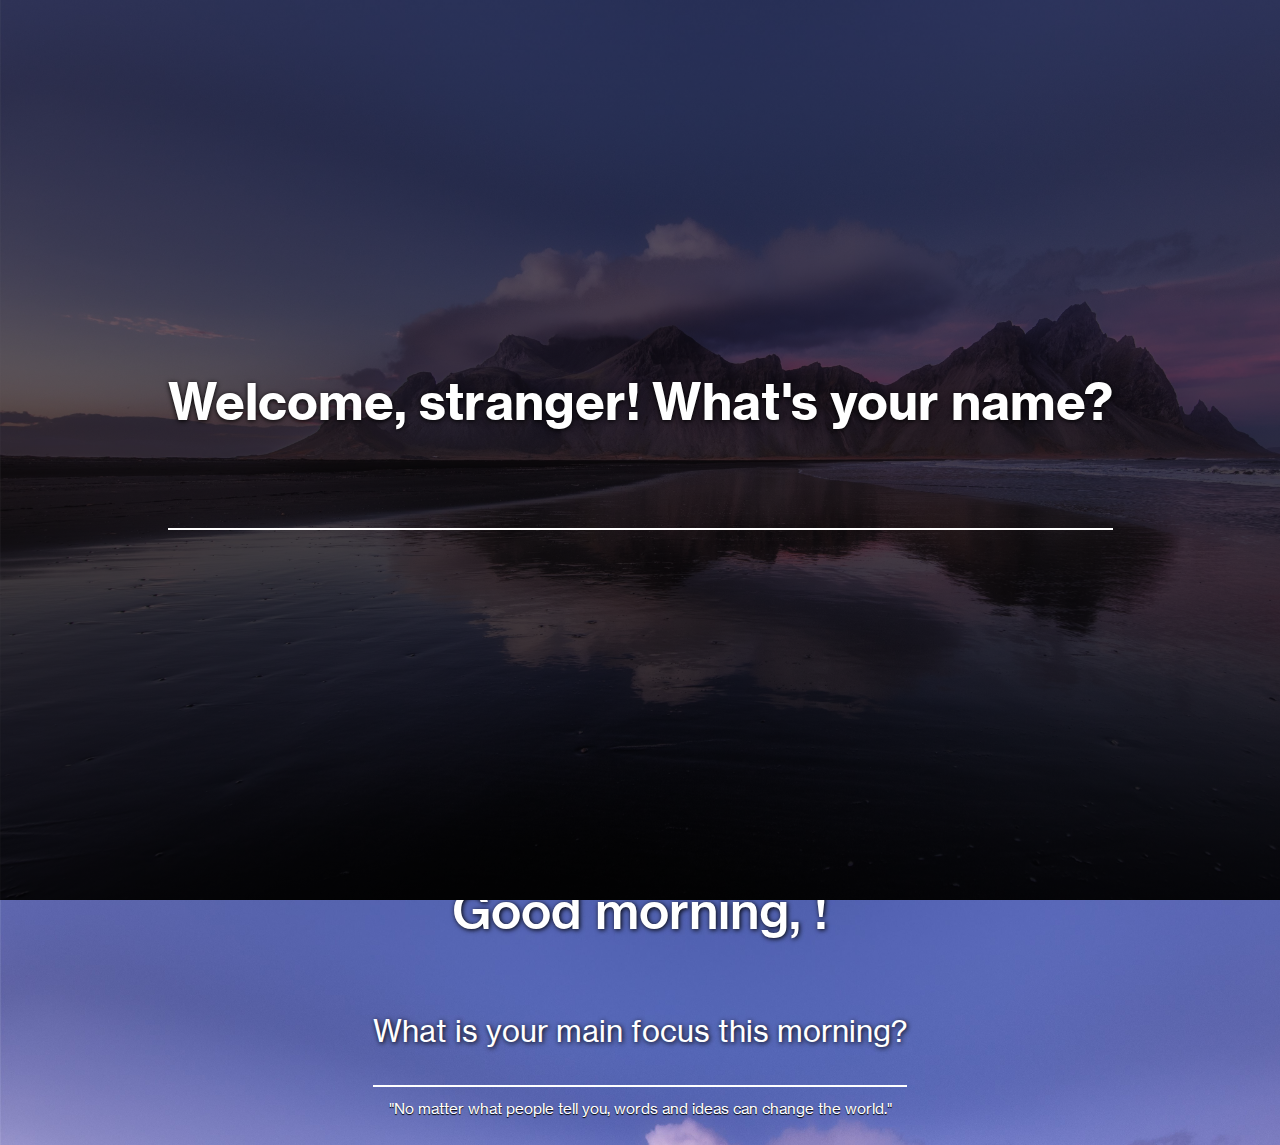
==== bool-kiara/momentum-app/index.html @ f63395df "Finished momentum app" ====
<!DOCTYPE html>
<html lang="en">
<head>
    <meta charset="UTF-8">
    <meta http-equiv="X-UA-Compatible" content="IE=edge">
    <meta name="viewport" content="width=device-width, initial-scale=1.0">
    <title>Momentum App</title>
    <link rel="icon" type="image/png" sizes="96x96" href="images/icon.png">
    <link href="style.css" type="text/css" rel="stylesheet">
</head>
<body id="main">
    <div id="container">
        <div id="temp-container">
            <span id="temp-trigger">Themes</span>
            <img id="next-theme" title="Next" src="images/arrow icon.svg">
        </div>
        <div id="date-container"></div>
        <div id="todo-container">
            <p id="todo-trigger">ToDo</p>
        </div>
        <span class="popup-container">
            <p id="todo-title"></p>
            <div class="todo-list-container"></div>
            <input type="text" id="todo-input" placeholder="New ToDo">
        </span>
        <div id="time-container"></div>
        <div id="greeting-container">
            <span id="greeting"></span>
            <span id="name" contenteditable="true"></span><span>!</span>
            <img id="edit-icon" title="Change Name" src="images/edit icon.svg">
        </div>
        <div id="focus-container">
            <p id="focus-question"></p>
            <input id="focus-answer">
        </div>
        <div class="mfocus-container">
            <p id="mfocus-title"></p>
            <div id="mfocus-input-container">
                <input id="mfocus-checkbox" type="checkbox">
                <span id="mfocus-input"></span>
                <img id="mfocus-remove" title="Remove" src="images/plus icon.svg">
            </div>
        </div>
        <div id="quotes-container">
            <p id="quotes-text"></p>
            <p id="quotes-container-2">
                <span id="quotes-author"></span>
                <img id="add-quote-icon" title="Add a Quote" src="images/plus icon.svg">
            </p>
        </div>
        <div class="add-quotes-container">
            <div id="add-quotes-box">
                <label for="new-quote">Quote:</label>
                <textarea id="new-quote" name="Quote"></textarea>
                <p class="example"><b>Example:</b> I came through and I shall return.</p><br>
                <label for="new-quote-author">Author:</label>
                <input type="text" id="new-quote-author" name="Author">
                <p class="example"><b>Example:</b> General Douglas MacArthur</p><br>
                <div class="btn-box">
                    <button id="quote-submit">Add Quote</button>
                    <button id="quote-cancel">Cancel</button>
                </div>
            </div>
        </div>
    </div>
    <div id="front-page">
        <div id="front-box">
            <p id="question">Welcome, stranger! What's your name?</p>
            <input id="answer">
        </div>
    </div>
</body>
<script src="script.js"></script>
</html>
---- bool-kiara/momentum-app/style.css ----
@font-face {
    font-family: "fReg";
    src: url("fonts/NHaasGroteskTXPro-55Rg.woff") format("woff");
}

@font-face {
    font-family: "fMed";
    src: url("fonts/NHaasGroteskTXPro-65Md.woff") format("woff");
}

@font-face {
    font-family: "fBold";
    src: url("fonts/NHaasGroteskTXPro-75Bd.woff") format("woff");
}

* {
    margin: 0;
    padding: 0;
    box-sizing: border-box;
}

body {
    background-image: url("images/bg1.jpg");
    background-size: cover;
    transition: 0.3s;
}

/* Containers */
#container {
    width: 100vw;
    height: 100vh;
    display: grid;
    grid-template: 40px 1fr 150px 70px 1fr 70px 40px 80px 1fr 55px / repeat(6, 1fr);
}

#container div {
    text-align: center;
    color: white;
}

#temp-container {
    grid-column: 1 / span 1;
    grid-row: 1 / span 1;
    font-family: 'fReg';
    font-size: 15px;
    display: flex;
    justify-content: center;
    align-items: center;
    text-shadow: 0.8px 0.8px 1px black;
}

#date-container {
    grid-column: 3 / span 2;
    grid-row: 4 / span 1;
    font-family: 'fMed';
    font-size: 40px;
    display: grid;
    align-items: center;
    text-shadow: 0.8px 0.8px 5px black;
}

#todo-container {
    grid-column: 6 / span 1;
    grid-row: 1 / span 1;
    font-family: 'fReg';
    font-size: 15px;
    display: grid;
    align-items: center;
    justify-content: center;
    text-shadow: 0.8px 0.8px 1px black;
}

#time-container {
    grid-column: 2 / span 4;
    grid-row: 3 / span 1;
    font-family: 'fMed';
    font-size: 150px;
    display: flex;
    justify-content: center;
    align-items: center;
    text-shadow: 0.8px 0.8px 5px black;
}

#greeting-container {
    margin-top: -20px;
    grid-column: 2 / span 4;
    grid-row: 6 / span 1;
    font-family: 'fMed';
    font-size: 50px;
    text-shadow: 0.8px 0.8px 5px black;
}

#focus-container {
    grid-column: 2 / span 4;
    grid-row: 8 / span 1;
    display: grid;
    align-items: center;
    justify-content: center;
    text-shadow: 0.8px 0.8px 5px black;
}

#quotes-container {
    grid-column: 1 / span 6;
    grid-row: 10 / span 1;
    font-family: 'fReg';
    font-size: 15px;
    display: grid;
    align-items: center;
    text-shadow: 0.8px 0.8px 1px black;
}

/* Greeting */
#edit-icon {
    filter: invert();
    width: 40px;
    height: 40px;
    cursor: pointer;
    margin-left: 5px;
    display: none;
}

#greeting-container:hover #edit-icon {
    display: initial;
}

#edit-icon:hover {
    background: rgba(255,255,255,0.3)
}

/* Theme */
#temp-trigger {
    cursor: pointer;
}

#next-theme {
    filter: invert() drop-shadow(1px 1px black);
    width: 10px;
    height: 10px;
    cursor: pointer;
    margin-left: 10px;
    display: none;
}

#temp-container:hover #next-theme {
    display: initial;
}

/* Name */
#name {
    outline-style: none;
    text-transform: capitalize;
}

/* Focus */
#focus-question {
    font-family: 'fReg';
    font-size: 30px;
}

#focus-answer {
    background: transparent;
    border: 0;
    border-bottom: 2px solid white;
    color: white;
    font-family: 'fReg';
    font-size: 25px;
    text-align: center;
    outline-style: none;
    width: 100%;
}

.mfocus-container {
    grid-column: 2 / span 4;
    grid-row: 8 / span 1;
    display: grid;
    align-items: center;
    justify-content: center;
    visibility: hidden;
}

#mfocus-title {
    font-family: 'fMed';
    font-size: 18px;
}

#mfocus-input-container {
    display: flex;
    justify-content: center;
    align-items: center;
}

#mfocus-checkbox {
    width: 20px;
    height: 20px;
    margin-right: 15px;
    display: none;
}

#mfocus-input {
    font-family: 'fReg';
    font-size: 37px;
}

#mfocus-remove {
    transform: rotate(45deg);
    filter: invert();
    margin-left: 15px;
    cursor: pointer;
    display: none;
}

.mfocus-container:hover #mfocus-checkbox {
    display: initial;
}

.mfocus-container:hover #mfocus-remove {
    display: initial;
}

/* Quotes */
#quotes-text {
    position: relative;
    display: inline-block;
}

#quotes-container-2 {
    display: flex;
    justify-content: center;
    align-items: center;
    opacity: 0;
    height: 0;
    overflow: hidden;
    transition: opacity 0.1s ease-in 25ms;
    margin-top: -15px;
}

#quotes-container:hover #quotes-container-2 {
    opacity: 1;
    height: auto;
}

#add-quote-icon {
    transform: scale(0.5);
    filter: invert() drop-shadow(1px 1px black);
    cursor: pointer;
    margin-left: 5px;
}

.add-quotes-container {
    width: 100vw;
    height: 100vh;
    display: grid;
    grid-column: 1 / span 6;
    grid-row: 1 / span 5;
    z-index: 1; 
    overflow: auto; 
    background-color: rgba(0,0,0,0.8);
    visibility: hidden;
}

#add-quotes-box {
    width: 500px;
    height: 300px;
    margin: auto;
    background: white;
    padding: 15px;
    display: grid;
    border-radius: 10px;
}

#add-quotes-box label {
    margin-bottom: 2px;
    text-align: left;
    font-family: 'FMed';
    font-size: 18px;
    color: black;
}

#new-quote, #new-quote-author {
    font-family: 'FReg';
    font-size: 16px;
    padding: 5px;
}

#new-quote:focus, #new-quote-author:focus {
    background: rgb(223, 223, 223);
}

.example {
    margin-top: 2px;
    text-align: left;
    font-family: 'FReg';
    font-size: 12px;
    color: black;
}

.btn-box {
    display: flex;
    justify-content: center;
    align-items: center;
}

#quote-submit, #quote-cancel {
    margin: 10px;
    width: 120px;
    height: 30px;
    font-family: 'FReg';
    color: white;
    border: none;
    border-radius: 30px;
    outline: none;
    cursor: pointer;
}

#quote-submit {
    background: #1fae51;
}

#quote-cancel {
    background: #d72503;
}

/* ToDo */
#todo-trigger {
    cursor: pointer;
}

.popup-container {
    width: 300px;
    height: auto;
    max-height: 80vh; 
    padding: 15px;
    border-radius: 10px;
    background: white;
    display: block;
    position: absolute;
    top: 40px;
    right: 1.5vw;
    z-index: 1;
    visibility: hidden;
}

.popup-container::after {
    content: "";
    position: absolute;
    top: -15px;
    left: 72%;
    margin-left: -18px;
    border-width: 8px;
    border-style: solid;
    border-color: transparent transparent white;
}

#todo-title {
    margin-bottom: 5px;
    text-align: left;
    font-family: 'FMed';
    font-size: 18px;
    color: black;
}

#todo-input {
    width: 100%;
    background: transparent;
    border: none;
    font-family: 'FReg';
    font-size: 16px;
    outline-style: none;
}

.input-wrapper {
    height: auto;
    display: flex;
    align-items: center;
    margin-bottom: 5px;
}

.input-text {
    text-align: left;
    height: auto;
    width: 100%;
    background: transparent;
    border: none;
    outline-style: none;
    color: black;
    font-family: 'FReg';
    font-size: 14px;
}

.input-text:focus {
    border-bottom: 1px solid #000;
}


.todo-done-icon {
    display: block;
    width: 10px;
    height: 10px;
    margin-right: 10px;
    margin-left: 10px;
    visibility: hidden;
    cursor: pointer;
}

.input-wrapper .input-remove-icon {
    display: block;
    height: 16px;
    width: 16px;
    transform: rotate(45deg);
    cursor: pointer;
    visibility: hidden;
}

.input-wrapper:hover .input-remove-icon, .input-wrapper:hover .todo-done-icon {
    visibility: visible;
}

/* Front Page */
#front-page {
    position: absolute;
    top: 0;
    left: 0;
    width: 100vw;
    height: 100vh;
    display: grid;
    grid-column: 1 / span 6;
    grid-row: 1 / span 5;
    z-index: 1; 
    overflow: auto; 
    background-image: linear-gradient(rgba(0,0,0,0.5),rgba(0,0,0,0.8)),url("images/bg1.jpg");
    background-size: cover;
    text-shadow: 0.8px 0.8px 5px black;
}

#front-box {
    width: 1000px;
    height: 200px;
    margin: auto;
    background: transparent;
    padding: 15px;
    display: grid;
    align-items: center;
    justify-content: center;
    border-radius: 10px;
}

#question {
    margin-bottom: 5px;
    text-align: center;
    font-family: 'FBold';
    font-size: 50px;
    color: white;
}

#answer {
    padding: 10px;
    text-align: center;
    height: auto;
    width: 100%;
    background: transparent;
    border: 0;
    border-bottom: 2px solid white;
    outline-style: none;
    color: white;
    font-family: 'FReg';
    font-size: 50px;
}

/* For toggling */
.show {
    visibility: visible;
    -webkit-animation: fadeIn 1s;
    animation: fadeIn 1s;
}

.show-faster {
    visibility: visible;
    -webkit-animation: fadeIn 0.5s;
    animation: fadeIn 0.5s;
}

.hide {
    visibility: hidden;
    height: 0;
}

.none {
    display: none;
}

@-webkit-keyframes fadeIn {
    from {opacity: 0;} 
    to {opacity: 1;}
}

@keyframes fadeIn {
    from {opacity: 0;}
    to {opacity: 1;}
}

.checked {
    text-decoration: line-through;
}

/* Media Queries */

@media only screen and (max-width: 900px) {
    #temp-container, #todo-container, #quotes-container {
        font-size: 12px;
    }

    #date-container {
        margin-top: -100px;
        font-size: 20px;
    }

    #next-theme {
        width: 8px;
        height: 8px;
    }

    .popup-container {
        width: 150px;
    }

    #todo-title {
        font-size: 16px;
    }
    
    #todo-input {
        font-size: 14px;
    }

    #time-container {
        font-size: 75px;
    }

    #greeting-container {
        margin-top: -50px;
        font-size: 25px;
    }

    #edit-icon {
        width: 20px;
        height: 20px;
    }

    .input-text {
        font-size: 12px;
    }

    #focus-question {
        font-size: 15px;
    }
    
    #focus-answer {
        font-size: 12.5px;
        width: 100%;
        padding: 5px;
        margin-top: -20px;
    }

    #mfocus-title {
        font-size: 12px;
    }
    
    #mfocus-checkbox, #mfocus-remove {
        width: 12px;
        height: 12px;
    }
    
    #mfocus-input {
        font-family: 'fReg';
        font-size: 20px;
    }
    
    #add-quote-icon {
        transform: scale(0.4);
        filter: invert() drop-shadow(2px 2px black);
    }

    #add-quotes-box {
        width: 350px;
        height: 300px;
        margin: auto;
    }

    #add-quotes-box label {
        font-size: 16px;
    }
    
    #new-quote, #new-quote-author {
        font-family: 'FReg';
        font-size: 14px;
    }
    
    .example {
        font-size: 10px;
    }
    
    #quote-submit, #quote-cancel {
        width: 100px;
        font-size: 12px;
    }

    #front-box {
        width: 100vw;
        height: 200px;
    }

    #question, #answer {
        font-size: 25px;
    }
}

@media only screen and (max-width: 450px) {
    #temp-container, #todo-container, #quotes-container {
        font-size: 10px;
    }

    #date-container {
        margin-top: -100px;
        font-size: 18px;
        grid-column: 1 / span 6;
    }

    #next-theme {
        width: 6px;
        height: 6px;
    }

    #todo-title {
        font-size: 14px;
    }
    
    #todo-input {
        font-size: 12px;
    }

    #time-container {
        font-size: 45px;
    }

    #greeting-container {
        margin-top: -50px;
        font-size: 18px;
    }

    #edit-icon {
        width: 18px;
        height: 18px;
    }
    
    #add-quote-icon {
        transform: scale(0.3);
        filter: invert() drop-shadow(3px 3px black);
    }

    #add-quotes-box {
        width: 250px;
        height: 250px;
        margin: auto;
    }

    #add-quotes-box label {
        font-size: 14px;
    }
    
    #new-quote, #new-quote-author {
        padding: 2px;
        font-family: 'FReg';
        font-size: 12px;
        height: 12px;
    }
    
    .example {
        font-size: 8px;
    }
    
    #quote-submit, #quote-cancel {
        height: 20px;
        width: 80px;
        font-size: 10px;
    }

    #front-box {
        width: 100vw;
        height: 200px;
    }

    #question, #answer {
        font-size: 25px;
    }
}
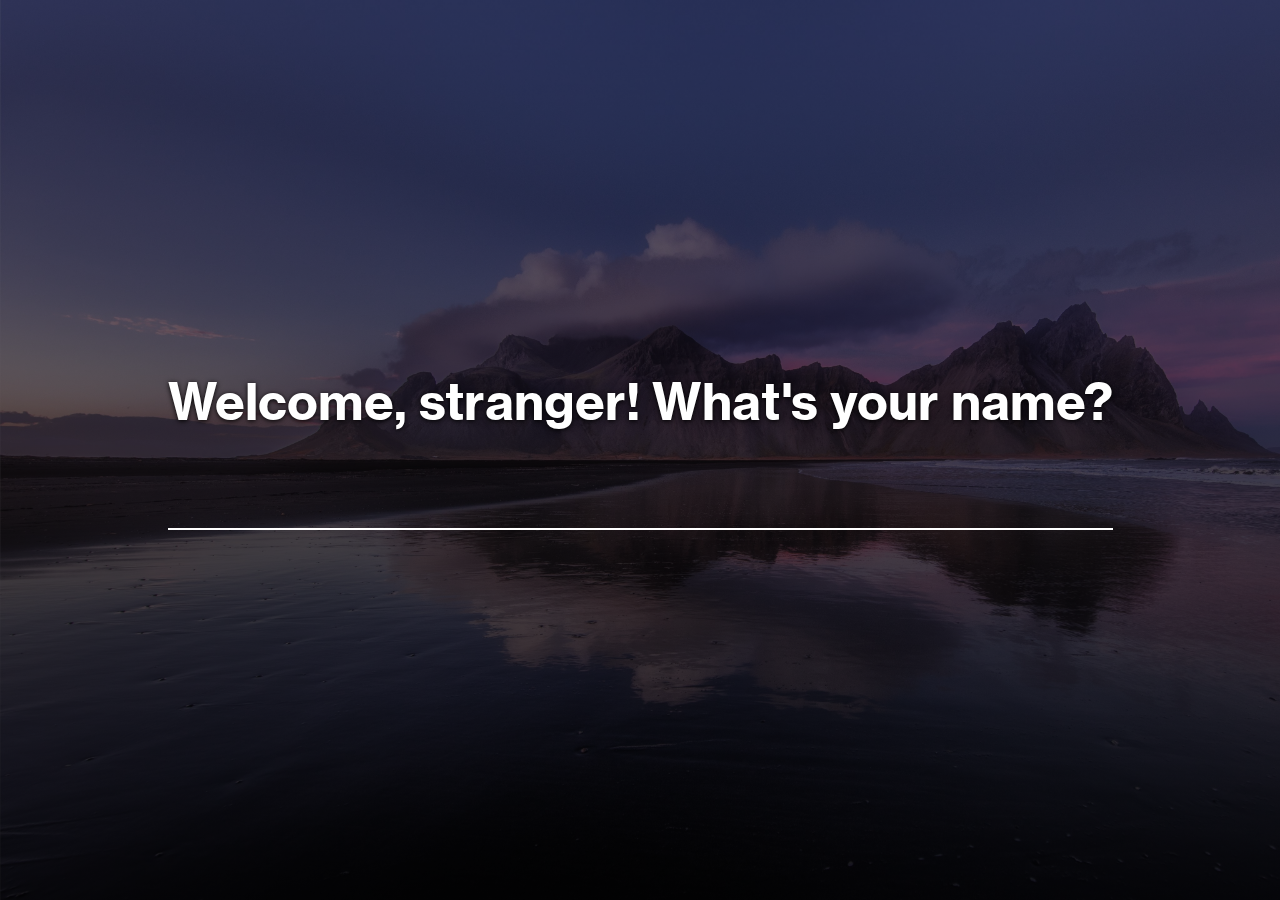
==== commit dd3fe83d: "Added changes" ====
--- a/bool-kiara/momentum-app/index.html
+++ b/bool-kiara/momentum-app/index.html
@@ -6,7 +6,7 @@
     <meta name="viewport" content="width=device-width, initial-scale=1.0">
     <title>Momentum App</title>
     <link rel="icon" type="image/png" sizes="96x96" href="images/icon.png">
-    <link href="style.css" type="text/css" rel="stylesheet">
+    <link href="styles.css" type="text/css" rel="stylesheet">
 </head>
 <body id="main">
     <div id="container">
--- a/bool-kiara/momentum-app/styles.css
+++ b/bool-kiara/momentum-app/styles.css
@@ -0,0 +1,694 @@
+@font-face {
+    font-family: "fReg";
+    src: url("fonts/NHaasGroteskTXPro-55Rg.woff") format("woff");
+}
+
+@font-face {
+    font-family: "fMed";
+    src: url("fonts/NHaasGroteskTXPro-65Md.woff") format("woff");
+}
+
+@font-face {
+    font-family: "fBold";
+    src: url("fonts/NHaasGroteskTXPro-75Bd.woff") format("woff");
+}
+
+* {
+    margin: 0;
+    padding: 0;
+    box-sizing: border-box;
+}
+
+body {
+    background-image: url("images/bg1.jpg");
+    background-size: cover;
+    transition: 0.3s;
+}
+
+/* Containers */
+#container {
+    width: 100vw;
+    height: 100vh;
+    display: grid;
+    grid-template: 40px 50px 150px 70px 50px 70px 40px 80px 50px 55px / repeat(6, 1fr); 
+}
+
+#container div {
+    text-align: center;
+    color: white;
+}
+
+#temp-container {
+    grid-column: 1 / span 1;
+    grid-row: 1 / span 1;
+    font-family: 'fReg';
+    font-size: 15px;
+    display: flex;
+    justify-content: center;
+    align-items: center;
+    text-shadow: 0.8px 0.8px 1px black;
+}
+
+#date-container {
+    grid-column: 3 / span 2;
+    grid-row: 4 / span 1;
+    font-family: 'fMed';
+    font-size: 40px;
+    display: grid;
+    align-items: center;
+    text-shadow: 0.8px 0.8px 5px black;
+}
+
+#todo-container {
+    grid-column: 6 / span 1;
+    grid-row: 1 / span 1;
+    font-family: 'fReg';
+    font-size: 15px;
+    display: grid;
+    align-items: center;
+    justify-content: center;
+    text-shadow: 0.8px 0.8px 1px black;
+}
+
+#time-container {
+    grid-column: 2 / span 4;
+    grid-row: 3 / span 1;
+    font-family: 'fMed';
+    font-size: 150px;
+    display: flex;
+    justify-content: center;
+    align-items: center;
+    text-shadow: 0.8px 0.8px 5px black;
+}
+
+#greeting-container {
+    margin-top: -20px;
+    grid-column: 2 / span 4;
+    grid-row: 6 / span 1;
+    font-family: 'fMed';
+    font-size: 50px;
+    text-shadow: 0.8px 0.8px 5px black;
+}
+
+#focus-container {
+    grid-column: 2 / span 4;
+    grid-row: 8 / span 1;
+    display: grid;
+    align-items: center;
+    justify-content: center;
+    text-shadow: 0.8px 0.8px 5px black;
+}
+
+#quotes-container {
+    grid-column: 1 / span 6;
+    grid-row: 10 / span 1;
+    font-family: 'fReg';
+    font-size: 15px;
+    display: grid;
+    align-items: center;
+    text-shadow: 0.8px 0.8px 1px black;
+}
+
+/* Greeting */
+#edit-icon {
+    filter: invert();
+    width: 40px;
+    height: 40px;
+    cursor: pointer;
+    margin-left: 5px;
+    display: none;
+}
+
+#greeting-container:hover #edit-icon {
+    display: initial;
+}
+
+#edit-icon:hover {
+    background: rgba(255,255,255,0.3)
+}
+
+/* Theme */
+#temp-trigger {
+    cursor: pointer;
+}
+
+#next-theme {
+    filter: invert() drop-shadow(1px 1px black);
+    width: 10px;
+    height: 10px;
+    cursor: pointer;
+    margin-left: 10px;
+    display: none;
+}
+
+#temp-container:hover #next-theme {
+    display: initial;
+}
+
+/* Name */
+#name {
+    outline-style: none;
+    text-transform: capitalize;
+}
+
+/* Focus */
+#focus-question {
+    font-family: 'fReg';
+    font-size: 30px;
+}
+
+#focus-answer {
+    background: transparent;
+    border: 0;
+    border-bottom: 2px solid white;
+    color: white;
+    font-family: 'fReg';
+    font-size: 25px;
+    text-align: center;
+    outline-style: none;
+    width: 100%;
+}
+
+.mfocus-container {
+    grid-column: 2 / span 4;
+    grid-row: 8 / span 1;
+    display: grid;
+    align-items: center;
+    justify-content: center;
+    visibility: hidden;
+}
+
+#mfocus-title {
+    font-family: 'fMed';
+    font-size: 18px;
+}
+
+#mfocus-input-container {
+    display: flex;
+    justify-content: center;
+    align-items: center;
+}
+
+#mfocus-checkbox {
+    width: 20px;
+    height: 20px;
+    margin-right: 15px;
+    display: none;
+}
+
+#mfocus-input {
+    font-family: 'fReg';
+    font-size: 37px;
+}
+
+#mfocus-remove {
+    transform: rotate(45deg);
+    filter: invert();
+    margin-left: 15px;
+    cursor: pointer;
+    display: none;
+}
+
+.mfocus-container:hover #mfocus-checkbox {
+    display: initial;
+}
+
+.mfocus-container:hover #mfocus-remove {
+    display: initial;
+}
+
+/* Quotes */
+#quotes-text {
+    position: relative;
+    display: inline-block;
+}
+
+#quotes-container-2 {
+    display: flex;
+    justify-content: center;
+    align-items: center;
+    opacity: 0;
+    height: 0;
+    overflow: hidden;
+    transition: opacity 0.1s ease-in 25ms;
+    margin-top: -15px;
+}
+
+#quotes-container:hover #quotes-container-2 {
+    opacity: 1;
+    height: auto;
+}
+
+#add-quote-icon {
+    transform: scale(0.5);
+    filter: invert() drop-shadow(1px 1px black);
+    cursor: pointer;
+    margin-left: 5px;
+}
+
+.add-quotes-container {
+    width: 100vw;
+    height: 100vh;
+    display: grid;
+    grid-column: 1 / span 6;
+    grid-row: 1 / span 5;
+    z-index: 1; 
+    overflow: auto; 
+    background-color: rgba(0,0,0,0.8);
+    visibility: hidden;
+}
+
+#add-quotes-box {
+    width: 500px;
+    height: 300px;
+    margin: auto;
+    background: white;
+    padding: 15px;
+    display: grid;
+    border-radius: 10px;
+}
+
+#add-quotes-box label {
+    margin-bottom: 2px;
+    text-align: left;
+    font-family: 'FMed';
+    font-size: 18px;
+    color: black;
+}
+
+#new-quote, #new-quote-author {
+    font-family: 'FReg';
+    font-size: 16px;
+    padding: 5px;
+}
+
+#new-quote:focus, #new-quote-author:focus {
+    background: rgb(223, 223, 223);
+}
+
+.example {
+    margin-top: 2px;
+    text-align: left;
+    font-family: 'FReg';
+    font-size: 12px;
+    color: black;
+}
+
+.btn-box {
+    display: flex;
+    justify-content: center;
+    align-items: center;
+}
+
+#quote-submit, #quote-cancel {
+    margin: 10px;
+    width: 120px;
+    height: 30px;
+    font-family: 'FReg';
+    color: white;
+    border: none;
+    border-radius: 30px;
+    outline: none;
+    cursor: pointer;
+}
+
+#quote-submit {
+    background: #1fae51;
+}
+
+#quote-cancel {
+    background: #d72503;
+}
+
+/* ToDo */
+#todo-trigger {
+    cursor: pointer;
+}
+
+.popup-container {
+    width: 300px;
+    height: auto;
+    max-height: 80vh; 
+    padding: 15px;
+    border-radius: 10px;
+    background: white;
+    display: block;
+    position: absolute;
+    top: 40px;
+    right: 1.5vw;
+    z-index: 1;
+    visibility: hidden;
+}
+
+.popup-container::after {
+    content: "";
+    position: absolute;
+    top: -15px;
+    left: 72%;
+    margin-left: -18px;
+    border-width: 8px;
+    border-style: solid;
+    border-color: transparent transparent white;
+}
+
+#todo-title {
+    margin-bottom: 5px;
+    text-align: left;
+    font-family: 'FMed';
+    font-size: 18px;
+    color: black;
+}
+
+#todo-input {
+    width: 100%;
+    background: transparent;
+    border: none;
+    font-family: 'FReg';
+    font-size: 16px;
+    outline-style: none;
+}
+
+.input-wrapper {
+    height: auto;
+    display: flex;
+    align-items: center;
+    margin-bottom: 5px;
+}
+
+.input-text {
+    text-align: left;
+    height: auto;
+    width: 100%;
+    background: transparent;
+    border: none;
+    outline-style: none;
+    color: black;
+    font-family: 'FReg';
+    font-size: 14px;
+}
+
+.input-text:focus {
+    border-bottom: 1px solid #000;
+}
+
+
+.todo-done-icon {
+    display: block;
+    width: 10px;
+    height: 10px;
+    margin-right: 10px;
+    margin-left: 10px;
+    visibility: hidden;
+    cursor: pointer;
+}
+
+.input-wrapper .input-remove-icon {
+    display: block;
+    height: 16px;
+    width: 16px;
+    transform: rotate(45deg);
+    cursor: pointer;
+    visibility: hidden;
+}
+
+.input-wrapper:hover .input-remove-icon, .input-wrapper:hover .todo-done-icon {
+    visibility: visible;
+}
+
+/* Front Page */
+#front-page {
+    position: absolute;
+    top: 0;
+    left: 0;
+    width: 100vw;
+    height: 100vh;
+    display: grid;
+    grid-column: 1 / span 6;
+    grid-row: 1 / span 5;
+    z-index: 1; 
+    overflow: auto; 
+    background-image: linear-gradient(rgba(0,0,0,0.5),rgba(0,0,0,0.8)),url("images/bg1.jpg");
+    background-size: cover;
+    text-shadow: 0.8px 0.8px 5px black;
+}
+
+#front-box {
+    width: 1000px;
+    height: 200px;
+    margin: auto;
+    background: transparent;
+    padding: 15px;
+    display: grid;
+    align-items: center;
+    justify-content: center;
+    border-radius: 10px;
+}
+
+#question {
+    margin-bottom: 5px;
+    text-align: center;
+    font-family: 'FBold';
+    font-size: 50px;
+    color: white;
+}
+
+#answer {
+    padding: 10px;
+    text-align: center;
+    height: auto;
+    width: 100%;
+    background: transparent;
+    border: 0;
+    border-bottom: 2px solid white;
+    outline-style: none;
+    color: white;
+    font-family: 'FReg';
+    font-size: 50px;
+}
+
+/* For toggling */
+.show {
+    visibility: visible;
+    -webkit-animation: fadeIn 1s;
+    animation: fadeIn 1s;
+}
+
+.show-faster {
+    visibility: visible;
+    -webkit-animation: fadeIn 0.5s;
+    animation: fadeIn 0.5s;
+}
+
+.hide {
+    visibility: hidden;
+    height: 0;
+}
+
+.none {
+    display: none;
+}
+
+@-webkit-keyframes fadeIn {
+    from {opacity: 0;} 
+    to {opacity: 1;}
+}
+
+@keyframes fadeIn {
+    from {opacity: 0;}
+    to {opacity: 1;}
+}
+
+.checked {
+    text-decoration: line-through;
+}
+
+/* Media Queries */
+
+@media only screen and (max-width: 900px) {
+    #temp-container, #todo-container, #quotes-container {
+        font-size: 12px;
+    }
+
+    #date-container {
+        margin-top: -100px;
+        font-size: 20px;
+    }
+
+    #next-theme {
+        width: 8px;
+        height: 8px;
+    }
+
+    .popup-container {
+        width: 150px;
+    }
+
+    #todo-title {
+        font-size: 16px;
+    }
+    
+    #todo-input {
+        font-size: 14px;
+    }
+
+    #time-container {
+        font-size: 75px;
+    }
+
+    #greeting-container {
+        margin-top: -50px;
+        font-size: 25px;
+    }
+
+    #edit-icon {
+        width: 20px;
+        height: 20px;
+    }
+
+    .input-text {
+        font-size: 12px;
+    }
+
+    #focus-question {
+        font-size: 15px;
+    }
+    
+    #focus-answer {
+        font-size: 12.5px;
+        width: 100%;
+        padding: 5px;
+        margin-top: -20px;
+    }
+
+    #mfocus-title {
+        font-size: 12px;
+    }
+    
+    #mfocus-checkbox, #mfocus-remove {
+        width: 12px;
+        height: 12px;
+    }
+    
+    #mfocus-input {
+        font-family: 'fReg';
+        font-size: 20px;
+    }
+    
+    #add-quote-icon {
+        transform: scale(0.4);
+        filter: invert() drop-shadow(2px 2px black);
+    }
+
+    #add-quotes-box {
+        width: 350px;
+        height: 300px;
+        margin: auto;
+    }
+
+    #add-quotes-box label {
+        font-size: 16px;
+    }
+    
+    #new-quote, #new-quote-author {
+        font-family: 'FReg';
+        font-size: 14px;
+    }
+    
+    .example {
+        font-size: 10px;
+    }
+    
+    #quote-submit, #quote-cancel {
+        width: 100px;
+        font-size: 12px;
+    }
+
+    #front-box {
+        width: 100vw;
+        height: 200px;
+    }
+
+    #question, #answer {
+        font-size: 25px;
+    }
+}
+
+@media only screen and (max-width: 450px) {
+    #temp-container, #todo-container, #quotes-container {
+        font-size: 10px;
+    }
+
+    #date-container {
+        margin-top: -100px;
+        font-size: 18px;
+        grid-column: 1 / span 6;
+    }
+
+    #next-theme {
+        width: 6px;
+        height: 6px;
+    }
+
+    #todo-title {
+        font-size: 14px;
+    }
+    
+    #todo-input {
+        font-size: 12px;
+    }
+
+    #time-container {
+        font-size: 45px;
+    }
+
+    #greeting-container {
+        margin-top: -50px;
+        font-size: 18px;
+    }
+
+    #edit-icon {
+        width: 18px;
+        height: 18px;
+    }
+    
+    #add-quote-icon {
+        transform: scale(0.3);
+        filter: invert() drop-shadow(3px 3px black);
+    }
+
+    #add-quotes-box {
+        width: 250px;
+        height: 250px;
+        margin: auto;
+    }
+
+    #add-quotes-box label {
+        font-size: 14px;
+    }
+    
+    #new-quote, #new-quote-author {
+        padding: 2px;
+        font-family: 'FReg';
+        font-size: 12px;
+        height: 12px;
+    }
+    
+    .example {
+        font-size: 8px;
+    }
+    
+    #quote-submit, #quote-cancel {
+        height: 20px;
+        width: 80px;
+        font-size: 10px;
+    }
+
+    #front-box {
+        width: 100vw;
+        height: 200px;
+    }
+
+    #question, #answer {
+        font-size: 25px;
+    }
+}